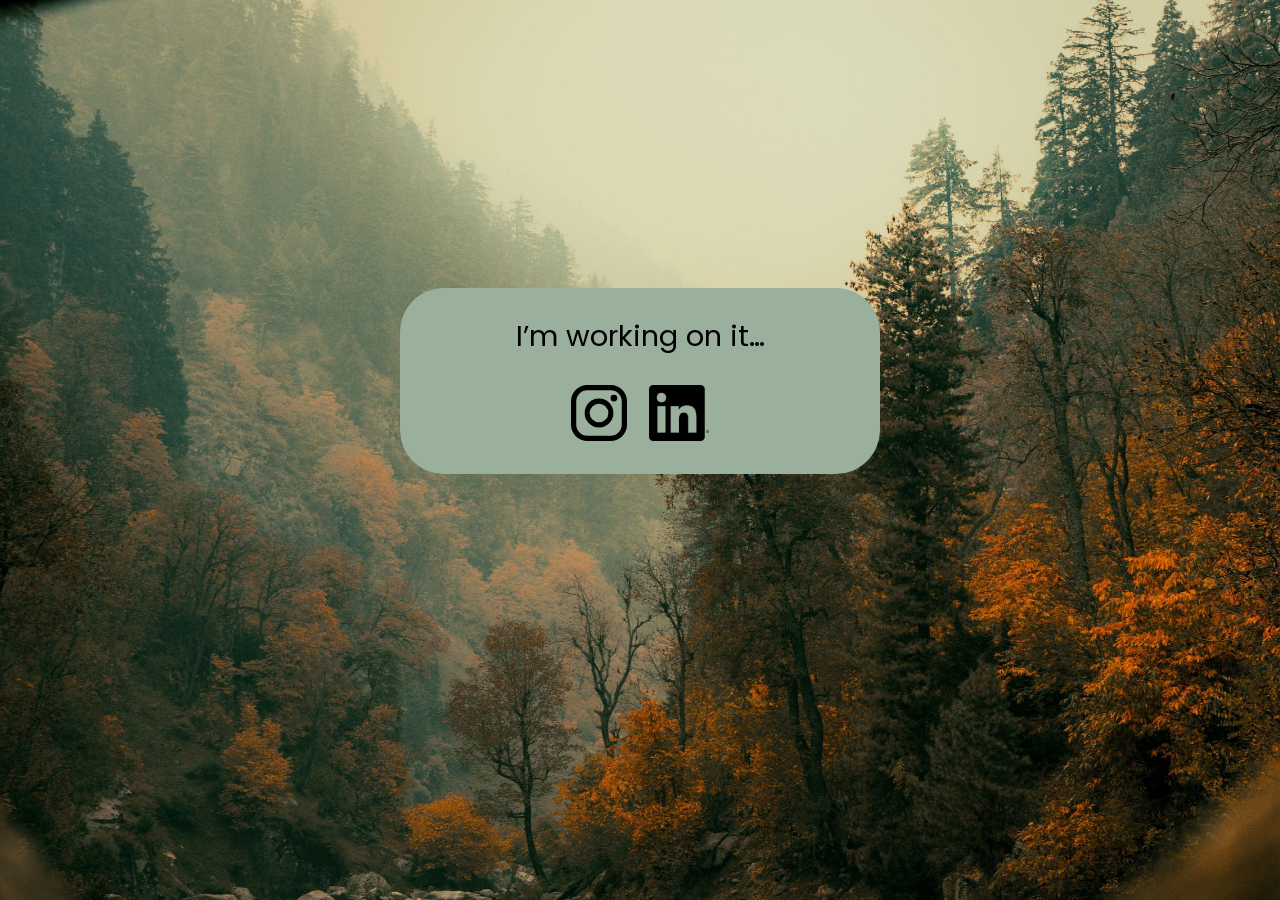
==== index.html @ 30bceba5 "Add files via upload" ====
<!doctype html>
<html lang="en">
<head>
  <meta charset="utf-8">
  <meta name="viewport" content="width=device-width, initial-scale=1">
  <title>Zach | zjk.fyi</title>
  <meta name="description" content="Zach's site is a work in progress. Find me on Instagram and LinkedIn.">
  <meta name="theme-color" content="#9ab09d">

  <!-- Link preview (what shows when someone shares the address in a text or message) -->
  <meta property="og:title" content="Zach">
  <meta property="og:description" content="Work in progress. Find me on Instagram and LinkedIn.">
  <meta property="og:image" content="https://zjk.fyi/forest.jpg">
  <meta property="og:url" content="https://zjk.fyi/">

  <link rel="preconnect" href="https://fonts.googleapis.com">
  <link rel="preconnect" href="https://fonts.gstatic.com" crossorigin>
  <link href="https://fonts.googleapis.com/css2?family=Poppins:wght@400&display=swap" rel="stylesheet">

  <style>
    :root {
      --card: #9ab09d;
      --ink: #000;
    }

    *,
    *::before,
    *::after {
      box-sizing: border-box;
    }

    body {
      margin: 0;
      background: #4a5a45; /* shows for a moment while the photo loads */
      color: var(--ink);
      font-family: "Poppins", system-ui, -apple-system, "Segoe UI", sans-serif;
    }

    /* Full-screen photo behind everything */
    .bg {
      position: fixed;
      inset: 0;
      width: 100%;
      height: 100%;
      object-fit: cover;
      object-position: center;
    }

    /* Centers the card, sitting slightly above the middle like in the design */
    .stage {
      position: relative;
      min-height: 100vh;
      min-height: 100dvh;
      display: grid;
      place-items: center;
      padding: 1.5rem 1.25rem 18vh;
    }

    .card {
      width: min(100%, 30rem);
      padding: 1.9rem 1.5rem 1.6rem;
      background: var(--card);
      border-radius: 2.75rem;
      text-align: center;
    }

    h1 {
      margin: 0 0 1.4rem;
      font-size: clamp(1.3rem, 5.4vw, 1.8rem);
      font-weight: 400;
      line-height: 1.25;
    }

    .icons {
      display: flex;
      justify-content: center;
      align-items: center;
      gap: 0.4rem;
    }

    /* Each icon is a link. The padding makes the tap area comfortably big on a phone. */
    .icons a {
      display: flex;
      align-items: center;
      justify-content: center;
      padding: 0.5rem;
      border-radius: 0.9rem;
      color: var(--ink);
    }

    .icons a:hover {
      opacity: 0.6;
    }

    .icons a:focus-visible {
      outline: 3px solid var(--ink);
      outline-offset: 1px;
    }

    .icons svg,
    .icons img {
      display: block;
      height: 3.5rem;
    }

    .icons svg {
      width: 3.5rem;
    }

    .icons img {
      width: auto;
    }
  </style>
</head>
<body>
  <img class="bg" src="forest.jpg" alt="" width="2400" height="1600">

  <main class="stage">
    <div class="card">
      <h1>I’m working on it…</h1>

      <div class="icons">
        <!-- Each icon is a link. To change where one goes, edit the address inside its href="..." -->
        <a href="https://www.instagram.com/seethelighthouse/" aria-label="Instagram">
          <svg viewBox="0 0 160.5 160.5" aria-hidden="true" focusable="false">
            <g fill="none" stroke="currentColor">
              <rect x="7.5" y="7.5" width="145.5" height="145.5" rx="39.5" stroke-width="15"/>
              <circle cx="80.3" cy="80.25" r="34" stroke-width="14.4"/>
            </g>
            <circle cx="123" cy="37.3" r="9.7" fill="currentColor"/>
          </svg>
        </a>

        <a href="https://www.linkedin.com/in/zjkramer/" aria-label="LinkedIn">
          <img src="linkedin.png" alt="" width="336" height="312">
        </a>
      </div>
    </div>
  </main>
</body>
</html>
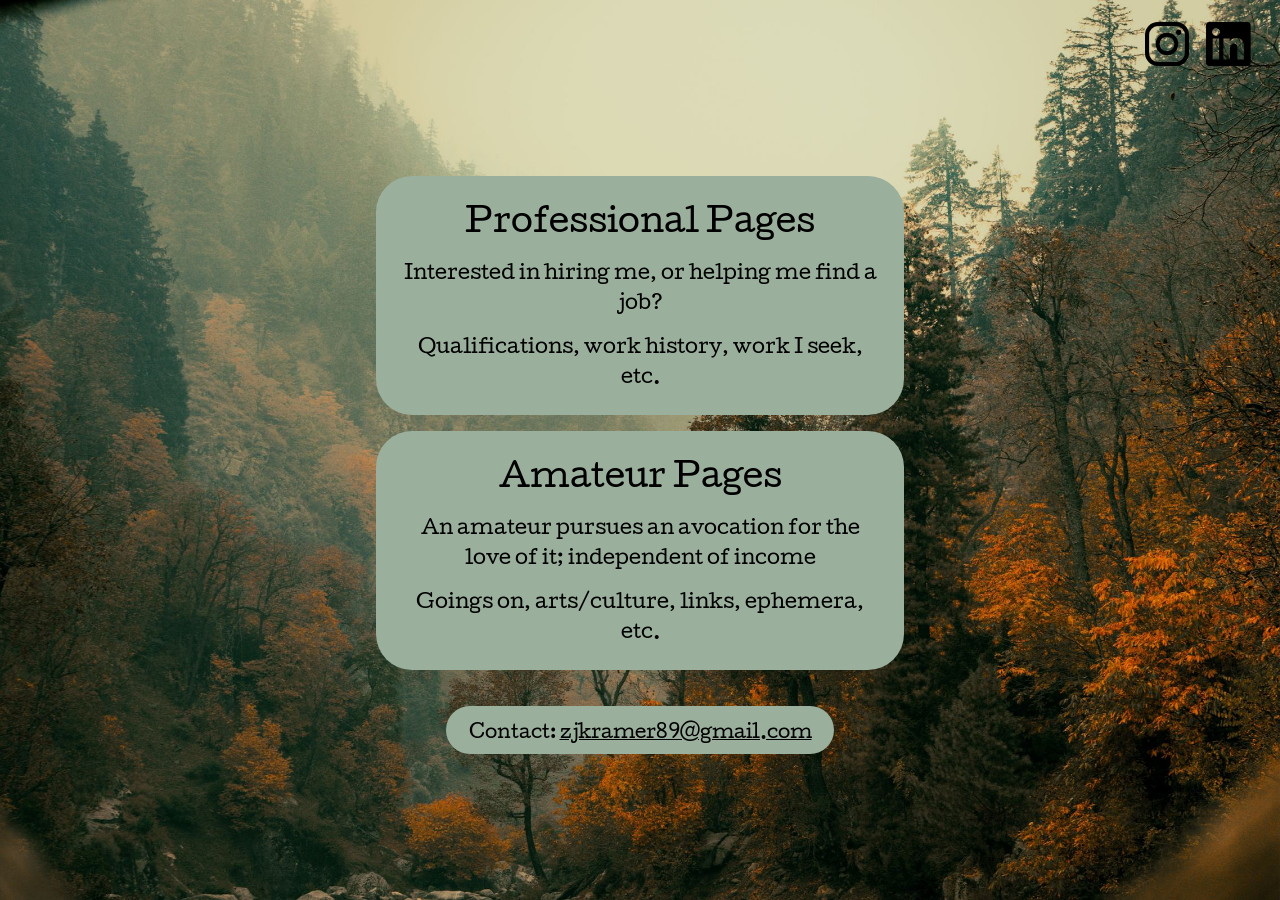
==== commit 064e6f07: "Add files via upload" ====
--- a/index.html
+++ b/index.html
@@ -4,138 +4,58 @@
   <meta charset="utf-8">
   <meta name="viewport" content="width=device-width, initial-scale=1">
   <title>Zach | zjk.fyi</title>
-  <meta name="description" content="Zach's site is a work in progress. Find me on Instagram and LinkedIn.">
-  <meta name="theme-color" content="#9ab09d">
-
-  <!-- Link preview (what shows when someone shares the address in a text or message) -->
+  <meta name="description" content="Zach&#x27;s site: professional pages for work, amateur pages for the love of it.">
   <meta property="og:title" content="Zach">
-  <meta property="og:description" content="Work in progress. Find me on Instagram and LinkedIn.">
+  <meta property="og:description" content="Professional pages for work. Amateur pages for the love of it.">
   <meta property="og:image" content="https://zjk.fyi/forest.jpg">
   <meta property="og:url" content="https://zjk.fyi/">
-
-  <link rel="preconnect" href="https://fonts.googleapis.com">
-  <link rel="preconnect" href="https://fonts.gstatic.com" crossorigin>
-  <link href="https://fonts.googleapis.com/css2?family=Poppins:wght@400&display=swap" rel="stylesheet">
-
-  <style>
-    :root {
-      --card: #9ab09d;
-      --ink: #000;
-    }
-
-    *,
-    *::before,
-    *::after {
-      box-sizing: border-box;
-    }
-
-    body {
-      margin: 0;
-      background: #4a5a45; /* shows for a moment while the photo loads */
-      color: var(--ink);
-      font-family: "Poppins", system-ui, -apple-system, "Segoe UI", sans-serif;
-    }
-
-    /* Full-screen photo behind everything */
-    .bg {
-      position: fixed;
-      inset: 0;
-      width: 100%;
-      height: 100%;
-      object-fit: cover;
-      object-position: center;
-    }
-
-    /* Centers the card, sitting slightly above the middle like in the design */
-    .stage {
-      position: relative;
-      min-height: 100vh;
-      min-height: 100dvh;
-      display: grid;
-      place-items: center;
-      padding: 1.5rem 1.25rem 18vh;
-    }
-
-    .card {
-      width: min(100%, 30rem);
-      padding: 1.9rem 1.5rem 1.6rem;
-      background: var(--card);
-      border-radius: 2.75rem;
-      text-align: center;
-    }
-
-    h1 {
-      margin: 0 0 1.4rem;
-      font-size: clamp(1.3rem, 5.4vw, 1.8rem);
-      font-weight: 400;
-      line-height: 1.25;
-    }
-
-    .icons {
-      display: flex;
-      justify-content: center;
-      align-items: center;
-      gap: 0.4rem;
-    }
-
-    /* Each icon is a link. The padding makes the tap area comfortably big on a phone. */
-    .icons a {
-      display: flex;
-      align-items: center;
-      justify-content: center;
-      padding: 0.5rem;
-      border-radius: 0.9rem;
-      color: var(--ink);
-    }
-
-    .icons a:hover {
-      opacity: 0.6;
-    }
-
-    .icons a:focus-visible {
-      outline: 3px solid var(--ink);
-      outline-offset: 1px;
-    }
-
-    .icons svg,
-    .icons img {
-      display: block;
-      height: 3.5rem;
-    }
-
-    .icons svg {
-      width: 3.5rem;
-    }
-
-    .icons img {
-      width: auto;
-    }
-  </style>
+  <meta name="theme-color" content="#9ab09d">
+  <link rel="icon" href="/favicon.svg" type="image/svg+xml">
+  <link rel="icon" href="/favicon-32.png" type="image/png" sizes="32x32">
+  <link rel="apple-touch-icon" href="/apple-touch-icon.png">
+  <script>document.documentElement.classList.add("js");</script>
+  <link rel="preload" href="/fonts/cutive.woff2" as="font" type="font/woff2" crossorigin>
+  <link rel="stylesheet" href="/style.css">
+  <script src="/menu.js" defer></script>
 </head>
 <body>
-  <img class="bg" src="forest.jpg" alt="" width="2400" height="1600">
+  <picture>
+    <source media="(max-width: 700px)" srcset="/forest-mobile.webp" type="image/webp">
+    <source media="(max-width: 700px)" srcset="/forest-mobile.jpg" type="image/jpeg">
+    <img class="bg" src="/forest.jpg" alt="" width="2400" height="1600">
+  </picture>
 
-  <main class="stage">
-    <div class="card">
-      <h1>I’m working on it…</h1>
+  <main class="home">
+    <h1 class="visually-hidden">Zach</h1>
 
-      <div class="icons">
-        <!-- Each icon is a link. To change where one goes, edit the address inside its href="..." -->
-        <a href="https://www.instagram.com/seethelighthouse/" aria-label="Instagram">
-          <svg viewBox="0 0 160.5 160.5" aria-hidden="true" focusable="false">
+    <div class="social">
+      <a href="https://www.instagram.com/seethelighthouse/" target="_blank" rel="noopener noreferrer" aria-label="Instagram (opens in a new tab)">
+        <svg viewBox="0 0 160.5 160.5" aria-hidden="true" focusable="false">
             <g fill="none" stroke="currentColor">
               <rect x="7.5" y="7.5" width="145.5" height="145.5" rx="39.5" stroke-width="15"/>
               <circle cx="80.3" cy="80.25" r="34" stroke-width="14.4"/>
             </g>
             <circle cx="123" cy="37.3" r="9.7" fill="currentColor"/>
           </svg>
-        </a>
+      </a>
+      <a href="https://www.linkedin.com/in/zjkramer/" target="_blank" rel="noopener noreferrer" aria-label="LinkedIn (opens in a new tab)">
+        <img src="/linkedin.png" alt="" width="336" height="312">
+      </a>
+    </div>
 
-        <a href="https://www.linkedin.com/in/zjkramer/" aria-label="LinkedIn">
-          <img src="linkedin.png" alt="" width="336" height="312">
-        </a>
-      </div>
-    </div>
+    <a class="card" href="/resume/">
+      <h2>Professional Pages</h2>
+      <p>Interested in hiring me, or helping me find a job?</p>
+      <p>Qualifications, work history, work I seek, etc.</p>
+    </a>
+
+    <a class="card" href="/now/">
+      <h2>Amateur Pages</h2>
+      <p>An amateur pursues an avocation for the love of it; independent of income</p>
+      <p>Goings on, arts/culture, links, ephemera, etc.</p>
+    </a>
+
+    <p class="contact pill">Contact: <a href="mailto:zjkramer89@gmail.com">zjkramer89@gmail.com</a></p>
   </main>
 </body>
 </html>
--- a/style.css
+++ b/style.css
@@ -0,0 +1,484 @@
+/* ==========================================================================
+   zjk.fyi — shared styles
+   Desktop is the default. Everything inside the "max-width: 700px" block at the
+   bottom is the phone layout.
+   ========================================================================== */
+
+@font-face {
+  font-family: "Cutive";
+  src: url("fonts/cutive.woff2") format("woff2");
+  font-weight: 400;
+  font-style: normal;
+  font-display: swap;
+}
+
+:root {
+  --sage: #9ab09d;
+  --ink: #000;
+  --accent: #c48244;   /* highlight for the side you're on */
+  --strip: 48px;       /* phone: width of the photo strip that holds the menu square */
+  --radius: 2.5rem;
+}
+
+*,
+*::before,
+*::after {
+  box-sizing: border-box;
+}
+
+html {
+  -webkit-text-size-adjust: 100%;
+}
+
+body {
+  margin: 0;
+  background: #4a5a45; /* shows for a moment while the photo loads */
+  color: var(--ink);
+  font-family: "Cutive", "American Typewriter", "Courier New", serif;
+  font-size: 1.15rem;
+  line-height: 1.55;
+}
+
+a {
+  color: inherit;
+}
+
+a:focus-visible,
+button:focus-visible {
+  outline: 3px solid var(--ink);
+  outline-offset: 2px;
+  box-shadow: 0 0 0 2px var(--sage);
+}
+
+/* Full-screen photo behind everything */
+.bg {
+  position: fixed;
+  inset: 0;
+  z-index: -1;
+  width: 100%;
+  height: 100%;
+  object-fit: cover;
+  object-position: center;
+}
+
+.skip {
+  position: absolute;
+  left: 0.75rem;
+  top: -4rem;
+  z-index: 50;
+  padding: 0.5rem 0.9rem;
+  background: var(--sage);
+  border-radius: 999px;
+}
+
+.skip:focus {
+  top: 0.75rem;
+}
+
+.visually-hidden {
+  position: absolute;
+  width: 1px;
+  height: 1px;
+  margin: -1px;
+  padding: 0;
+  overflow: hidden;
+  clip: rect(0 0 0 0);
+  white-space: nowrap;
+  border: 0;
+}
+
+.pill {
+  background: var(--sage);
+  border-radius: 999px;
+}
+
+/* ==========================================================================
+   Home page
+   ========================================================================== */
+
+.home {
+  position: relative;
+  min-height: 100vh;
+  min-height: 100dvh;
+  display: flex;
+  flex-direction: column;
+  align-items: center;
+  justify-content: center;
+  gap: 1rem;
+  padding: 5.5rem 1.25rem 2.5rem;
+}
+
+.card {
+  display: block;
+  width: min(100%, 33rem);
+  padding: 1.5rem 1.5rem 1.6rem;
+  background: var(--sage);
+  border-radius: 2.25rem;
+  text-align: center;
+  text-decoration: none;
+}
+
+.card h2 {
+  margin: 0 0 1.1rem;
+  font-size: clamp(1.5rem, 5.4vw, 2rem);
+  font-weight: 400;
+  line-height: 1.2;
+}
+
+.card p {
+  margin: 0 0 0.9rem;
+  font-size: clamp(1rem, 3.9vw, 1.2rem);
+}
+
+.card p:last-child {
+  margin-bottom: 0;
+}
+
+.card:hover h2,
+.card:focus-visible h2 {
+  text-decoration: underline;
+  text-underline-offset: 0.2em;
+}
+
+.contact {
+  margin-top: 1.25rem;
+  padding: 0.6rem 1.4rem;
+  text-align: center;
+  font-size: clamp(0.95rem, 3.6vw, 1.15rem);
+}
+
+/* Instagram + LinkedIn, top right of the home page */
+.social {
+  position: absolute;
+  top: 1rem;
+  right: 1.25rem;
+  display: flex;
+  align-items: center;
+  gap: 0.25rem;
+}
+
+.social a {
+  display: flex;
+  align-items: center;
+  justify-content: center;
+  padding: 0.4rem;
+  border-radius: 0.9rem;
+}
+
+.social a:hover {
+  opacity: 0.6;
+}
+
+.social svg,
+.social img {
+  display: block;
+  height: 2.75rem;
+}
+
+.social svg {
+  width: 2.75rem;
+}
+
+.social img {
+  width: auto;
+}
+
+/* ==========================================================================
+   Inner pages — desktop
+   ========================================================================== */
+
+.page {
+  position: relative;
+  min-height: 100vh;
+  min-height: 100dvh;
+  padding: 1.25rem 1.25rem 1.5rem;
+  display: flex;
+  flex-direction: column;
+  align-items: center;
+  gap: 1rem;
+}
+
+.top {
+  display: flex;
+  flex-direction: column;
+  align-items: center;
+}
+
+.menu {
+  display: flex;
+  flex-direction: column;
+  align-items: center;
+  gap: 0.9rem;
+}
+
+/* Professional | Amateur */
+.side-switch {
+  display: flex;
+  align-items: center;
+  gap: 0.1rem;
+  padding: 0.2rem;
+  font-size: 0.95rem;
+}
+
+.side-switch a {
+  display: inline-block;
+  padding: 0.3rem 0.85rem;
+  border-radius: 999px;
+  text-decoration: none;
+}
+
+.side-switch a:hover {
+  text-decoration: underline;
+}
+
+.side-switch a[aria-current="true"] {
+  background: var(--accent);
+}
+
+.side-switch .sep {
+  padding: 0 0.05rem;
+}
+
+/* Home | Now | Photos ... */
+.pages {
+  border-radius: 1.6rem;
+}
+
+.pages ul {
+  display: flex;
+  flex-wrap: wrap;
+  justify-content: center;
+  margin: 0;
+  padding: 0.65rem 1.4rem;
+  list-style: none;
+  font-size: clamp(1rem, 1.8vw, 1.5rem);
+}
+
+.pages li + li::before {
+  content: "|";
+  content: "|" / "";
+}
+
+.pages a {
+  display: inline-block;
+  padding: 0.1rem 0.6rem;
+  text-decoration: none;
+}
+
+.pages a:hover {
+  text-decoration: underline;
+  text-decoration-thickness: 1px;
+  text-underline-offset: 0.2em;
+}
+
+.pages a[aria-current="page"] {
+  text-decoration: underline;
+  text-decoration-thickness: 2px;
+  text-underline-offset: 0.2em;
+}
+
+.sheet {
+  flex: 1;
+  width: 100%;
+  max-width: 74rem;
+  display: flex;
+  flex-direction: column;
+  gap: 1rem;
+}
+
+.panel {
+  flex: 1;
+  padding: 2.25rem clamp(1.5rem, 4vw, 3.5rem) 3rem;
+  background: var(--sage);
+  border-radius: var(--radius);
+}
+
+.panel h1 {
+  margin: 0 0 1.25rem;
+  font-size: clamp(2rem, 4.2vw, 3.2rem);
+  font-weight: 400;
+  line-height: 1.15;
+}
+
+.panel p {
+  max-width: 62ch;
+  margin: 0 0 1rem;
+}
+
+/* "Visit my amateur site..." — professional pages only */
+.cross-wrap {
+  display: flex;
+  justify-content: center;
+}
+
+.cross {
+  display: inline-flex;
+  align-items: center;
+  gap: 0.55rem;
+  padding: 0.55rem 1.25rem;
+  text-align: center;
+  text-decoration: none;
+}
+
+.cross:hover {
+  text-decoration: underline;
+  text-underline-offset: 0.2em;
+}
+
+.cross svg {
+  flex: none;
+  width: 1.1em;
+  height: 1.1em;
+}
+
+/* The phone menu button only exists on phones */
+.menu-btn {
+  display: none;
+}
+
+/* ==========================================================================
+   Phones
+   The sage panel runs from the left edge to a narrow photo strip on the right.
+   The menu square lives in that strip, so it never covers any content.
+   ========================================================================== */
+
+@media (max-width: 700px) {
+  .page {
+    display: block;
+    padding: 0;
+  }
+
+  .top {
+    display: block;
+  }
+
+  .sheet {
+    min-height: 100vh;
+    min-height: 100dvh;
+    width: auto;
+    max-width: none;
+    margin-right: var(--strip);
+    gap: 0;
+    background: var(--sage);
+  }
+
+  .panel {
+    padding: 1.5rem 1.1rem 2rem;
+    background: none;
+    border-radius: 0;
+  }
+
+  .panel h1 {
+    font-size: clamp(1.7rem, 8vw, 2.2rem);
+  }
+
+  .cross-wrap {
+    display: block;
+    padding: 0 1.1rem 1.75rem;
+  }
+
+  .cross {
+    display: flex;
+    justify-content: center;
+    padding: 1rem 0 0;
+    background: none;
+    border-top: 1px solid rgba(0, 0, 0, 0.25);
+    border-radius: 0;
+  }
+
+  /* --- menu square (top right, fixed) --- */
+  .js .menu-btn {
+    position: fixed;
+    top: 0.5rem;
+    right: 4px;
+    z-index: 40;
+    display: flex;
+    align-items: center;
+    justify-content: center;
+    width: 40px;
+    height: 40px;
+    padding: 0;
+    color: var(--ink);
+    background: var(--sage);
+    border: 1px solid rgba(0, 0, 0, 0.35);
+    border-radius: 10px;
+    box-shadow: 0 1px 4px rgba(0, 0, 0, 0.35);
+    cursor: pointer;
+  }
+
+  .menu-btn svg {
+    width: 24px;
+    height: 24px;
+  }
+
+  .menu-btn .icon-close {
+    display: none;
+  }
+
+  .menu-btn[aria-expanded="true"] .icon-open {
+    display: none;
+  }
+
+  .menu-btn[aria-expanded="true"] .icon-close {
+    display: block;
+  }
+
+  /* --- the menu itself --- */
+  .menu {
+    position: fixed;
+    top: 0;
+    bottom: 0;
+    left: 0;
+    right: var(--strip);
+    z-index: 30;
+    display: none;
+    gap: 2.4rem;
+    padding: 1.5rem 1rem 2rem;
+    overflow-y: auto;
+    background: var(--sage);
+  }
+
+  .js.menu-open .menu {
+    display: flex;
+  }
+
+  .js.menu-open {
+    overflow: hidden;
+  }
+
+  /* No JavaScript: show the menu as a plain block at the top of the page */
+  html:not(.js) .menu {
+    position: static;
+    display: flex;
+    margin-right: var(--strip);
+    padding: 1rem;
+  }
+
+  .menu .side-switch {
+    background: none;
+    border: 1px solid rgba(0, 0, 0, 0.45);
+  }
+
+  .menu .pages {
+    width: 100%;
+    background: none;
+    border-radius: 0;
+  }
+
+  .menu .pages ul {
+    flex-direction: column;
+    flex-wrap: nowrap;
+    padding: 0;
+    font-size: 1.35rem;
+  }
+
+  .menu .pages li + li::before {
+    content: none;
+  }
+
+  .menu .pages a {
+    display: block;
+    padding: 0.85rem 0.5rem;
+    text-align: center;
+  }
+}
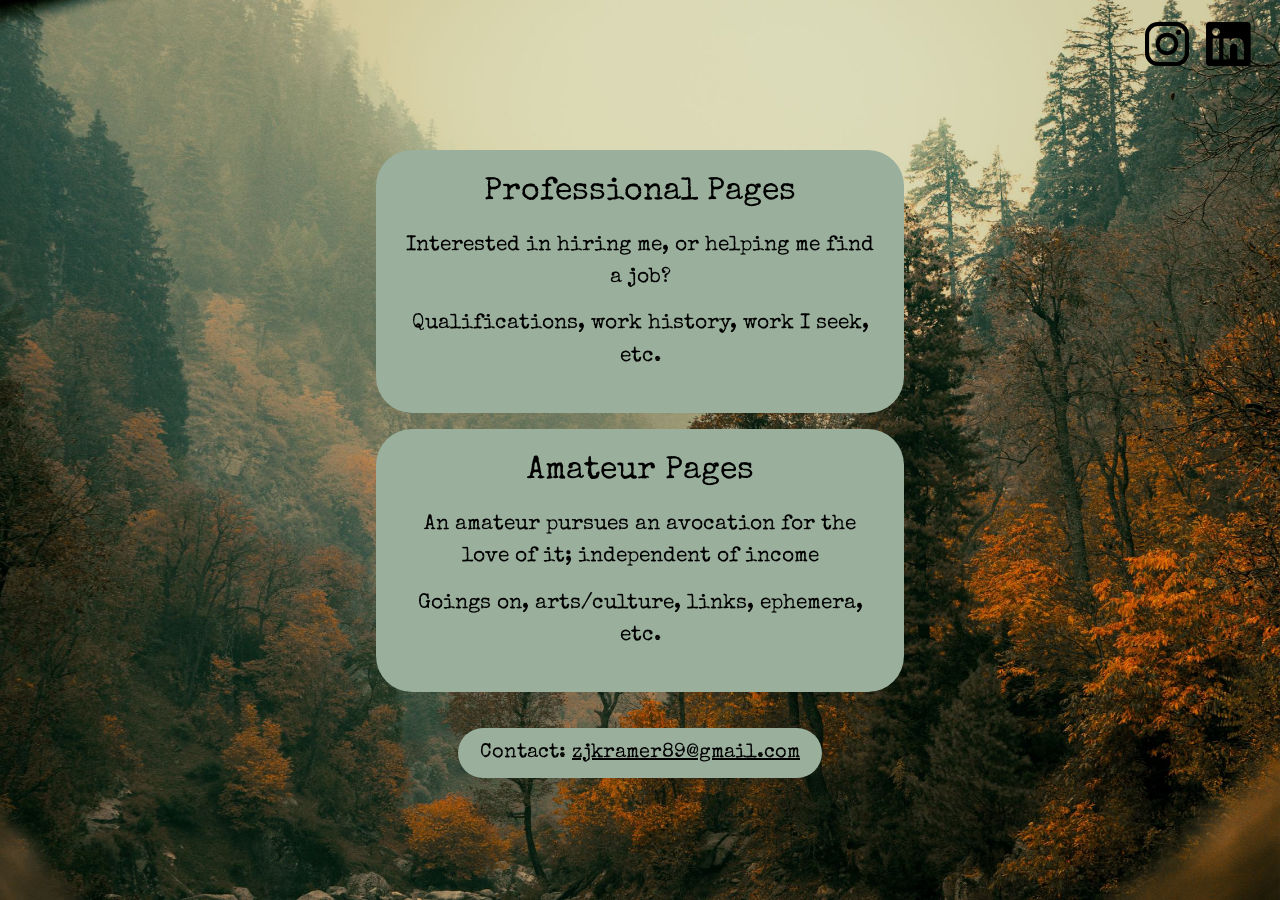
==== commit bc8c4cdf: "Add files via upload" ====
--- a/index.html
+++ b/index.html
@@ -14,7 +14,7 @@
   <link rel="icon" href="/favicon-32.png" type="image/png" sizes="32x32">
   <link rel="apple-touch-icon" href="/apple-touch-icon.png">
   <script>document.documentElement.classList.add("js");</script>
-  <link rel="preload" href="/fonts/cutive.woff2" as="font" type="font/woff2" crossorigin>
+  <link rel="preload" href="/fonts/specialelite.woff2" as="font" type="font/woff2" crossorigin>
   <link rel="stylesheet" href="/style.css">
   <script src="/menu.js" defer></script>
 </head>
@@ -47,12 +47,14 @@
       <h2>Professional Pages</h2>
       <p>Interested in hiring me, or helping me find a job?</p>
       <p>Qualifications, work history, work I seek, etc.</p>
+      <span class="enter" aria-hidden="true">Enter <svg viewBox="0 0 24 24" fill="none" stroke="currentColor" stroke-width="2" stroke-linecap="round" stroke-linejoin="round" aria-hidden="true" focusable="false"><path d="M4 12h15M13 6l6 6-6 6"/></svg></span>
     </a>
 
     <a class="card" href="/now/">
       <h2>Amateur Pages</h2>
       <p>An amateur pursues an avocation for the love of it; independent of income</p>
       <p>Goings on, arts/culture, links, ephemera, etc.</p>
+      <span class="enter" aria-hidden="true">Enter <svg viewBox="0 0 24 24" fill="none" stroke="currentColor" stroke-width="2" stroke-linecap="round" stroke-linejoin="round" aria-hidden="true" focusable="false"><path d="M4 12h15M13 6l6 6-6 6"/></svg></span>
     </a>
 
     <p class="contact pill">Contact: <a href="mailto:zjkramer89@gmail.com">zjkramer89@gmail.com</a></p>
--- a/style.css
+++ b/style.css
@@ -5,8 +5,8 @@
    ========================================================================== */
 
 @font-face {
-  font-family: "Cutive";
-  src: url("fonts/cutive.woff2") format("woff2");
+  font-family: "Special Elite";
+  src: url("fonts/specialelite.woff2") format("woff2");
   font-weight: 400;
   font-style: normal;
   font-display: swap;
@@ -34,8 +34,8 @@
   margin: 0;
   background: #4a5a45; /* shows for a moment while the photo loads */
   color: var(--ink);
-  font-family: "Cutive", "American Typewriter", "Courier New", serif;
-  font-size: 1.15rem;
+  font-family: "Special Elite", "American Typewriter", "Courier New", monospace;
+  font-size: 1.25rem;
   line-height: 1.55;
 }
 
@@ -127,11 +127,15 @@
 
 .card p {
   margin: 0 0 0.9rem;
-  font-size: clamp(1rem, 3.9vw, 1.2rem);
+  font-size: clamp(1.05rem, 4.2vw, 1.3rem);
 }
 
 .card p:last-child {
   margin-bottom: 0;
+}
+
+.card {
+  transition: transform 0.18s ease, box-shadow 0.18s ease, background-color 0.18s ease;
 }
 
 .card:hover h2,
@@ -140,11 +144,61 @@
   text-underline-offset: 0.2em;
 }
 
+/* Desktop: the whole card lifts, brightens and gets a shadow */
+@media (hover: hover) and (pointer: fine) {
+  .card:hover,
+  .card:focus-visible {
+    background: #a9bfac;
+    box-shadow: 0 16px 30px rgba(0, 0, 0, 0.4);
+    transform: translateY(-6px);
+  }
+}
+
+/* "Enter" button graphic: shown on touch screens and phones, where there is no hover.
+   It is decoration only; the whole card is the link. */
+.enter {
+  display: none;
+  align-items: center;
+  gap: 0.5rem;
+  margin-top: 1.1rem;
+  padding: 0.55rem 1.4rem;
+  background: var(--accent);
+  border-radius: 999px;
+  font-size: 1.15rem;
+  line-height: 1.2;
+}
+
+.enter svg {
+  width: 1.1em;
+  height: 1.1em;
+}
+
+@media (hover: none), (max-width: 700px) {
+  .enter {
+    display: inline-flex;
+  }
+
+  .card:active {
+    transform: scale(0.985);
+  }
+}
+
+@media (prefers-reduced-motion: reduce) {
+  .card {
+    transition: none;
+  }
+
+  .card:hover,
+  .card:focus-visible {
+    transform: none;
+  }
+}
+
 .contact {
   margin-top: 1.25rem;
   padding: 0.6rem 1.4rem;
   text-align: center;
-  font-size: clamp(0.95rem, 3.6vw, 1.15rem);
+  font-size: clamp(1rem, 3.9vw, 1.25rem);
 }
 
 /* Instagram + LinkedIn, top right of the home page */
@@ -217,7 +271,7 @@
   align-items: center;
   gap: 0.1rem;
   padding: 0.2rem;
-  font-size: 0.95rem;
+  font-size: 1.05rem;
 }
 
 .side-switch a {
@@ -251,7 +305,7 @@
   margin: 0;
   padding: 0.65rem 1.4rem;
   list-style: none;
-  font-size: clamp(1rem, 1.8vw, 1.5rem);
+  font-size: clamp(1.05rem, 1.9vw, 1.6rem);
 }
 
 .pages li + li::before {
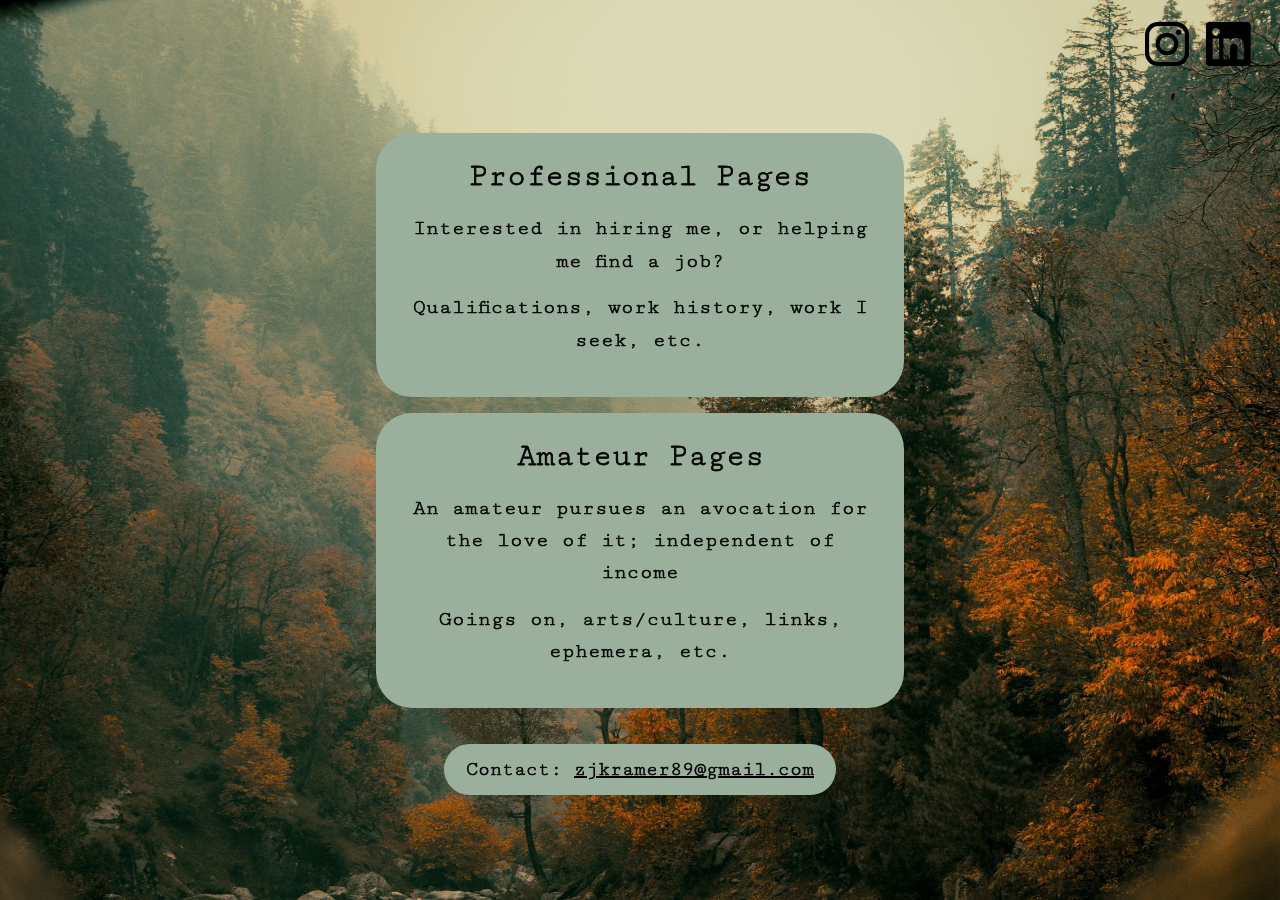
==== commit c58030c2: "Add files via upload" ====
--- a/index.html
+++ b/index.html
@@ -14,9 +14,9 @@
   <link rel="icon" href="/favicon-32.png" type="image/png" sizes="32x32">
   <link rel="apple-touch-icon" href="/apple-touch-icon.png">
   <script>document.documentElement.classList.add("js");</script>
-  <link rel="preload" href="/fonts/specialelite.woff2" as="font" type="font/woff2" crossorigin>
-  <link rel="stylesheet" href="/style.css">
-  <script src="/menu.js" defer></script>
+  <link rel="preload" href="/fonts/cutivemono.woff2" as="font" type="font/woff2" crossorigin>
+  <link rel="stylesheet" href="/style.css?v=4">
+  <script src="/menu.js?v=4" defer></script>
 </head>
 <body>
   <picture>
--- a/style.css
+++ b/style.css
@@ -5,8 +5,8 @@
    ========================================================================== */
 
 @font-face {
-  font-family: "Special Elite";
-  src: url("fonts/specialelite.woff2") format("woff2");
+  font-family: "Cutive Mono";
+  src: url("fonts/cutivemono.woff2") format("woff2");
   font-weight: 400;
   font-style: normal;
   font-display: swap;
@@ -34,9 +34,16 @@
   margin: 0;
   background: #4a5a45; /* shows for a moment while the photo loads */
   color: var(--ink);
-  font-family: "Special Elite", "American Typewriter", "Courier New", monospace;
+  font-family: "Cutive Mono", "American Typewriter", "Courier New", monospace;
+  /* Cutive Mono has only one weight; a thin outline gives it more body */
+  -webkit-text-stroke: 0.6px currentColor;
   font-size: 1.25rem;
   line-height: 1.55;
+}
+
+h1,
+h2 {
+  -webkit-text-stroke: 0.8px currentColor;
 }
 
 a {
@@ -291,6 +298,12 @@
 
 .side-switch .sep {
   padding: 0 0.05rem;
+}
+
+/* Only the list for the side being viewed is shown (menu.js switches it on phones) */
+.menu[data-view="pro"] .pages[data-side="am"],
+.menu[data-view="am"] .pages[data-side="pro"] {
+  display: none;
 }
 
 /* Home | Now | Photos ... */
